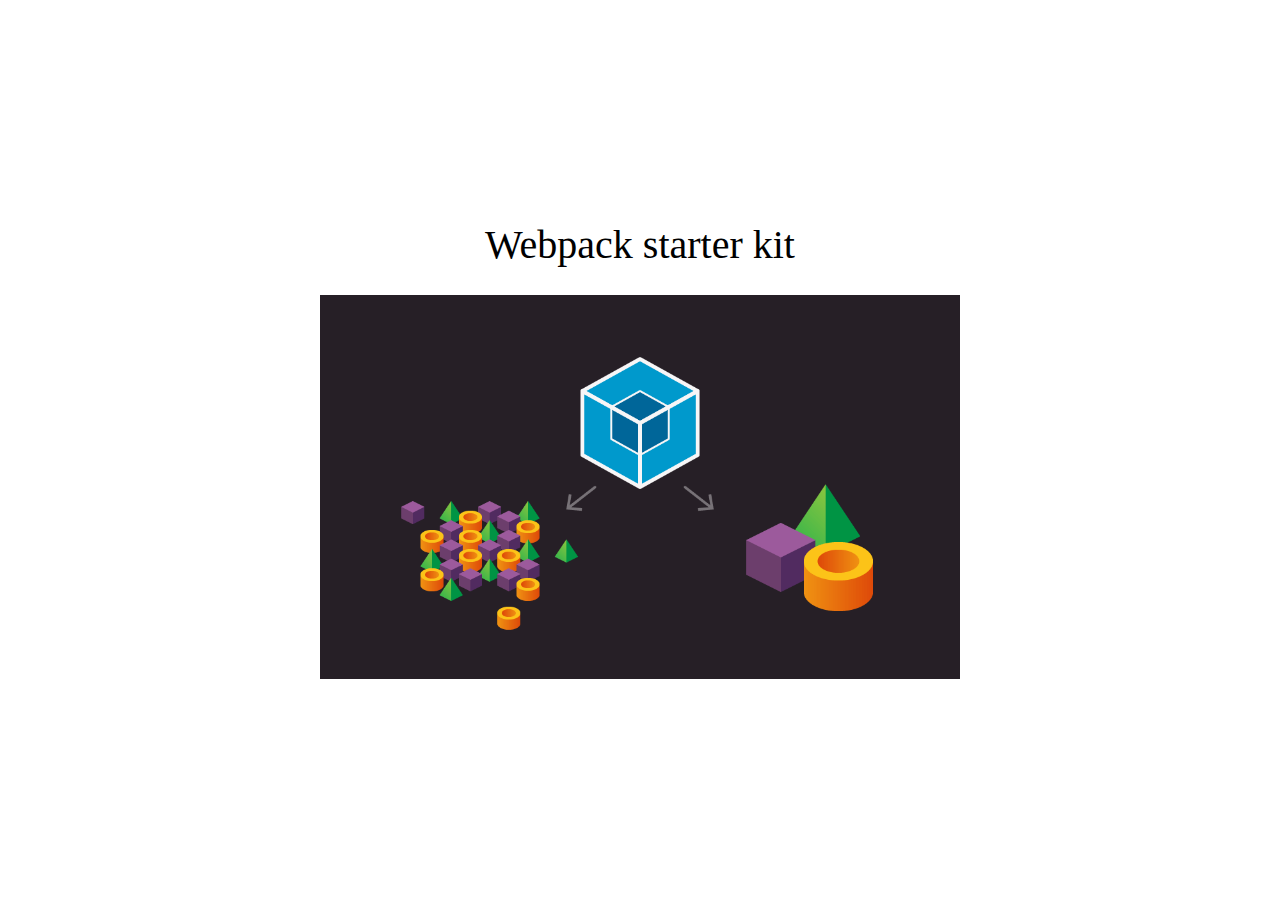
==== src/index.html @ 5fc6c1da "init webpack" ====
<!DOCTYPE html>
<html lang="en">
  <head>
    <meta charset="UTF-8" />
    <meta name="viewport" content="width=device-width, initial-scale=1.0" />
    <meta http-equiv="X-UA-Compatible" content="ie=edge" />
    <title>Webpack Starter Kit</title>

    <!-- Don't forget to delete this style tag. -->
    <style>
      body {
        min-height: 100vh;
        margin: 0;
        display: flex;
        align-items: center;
        justify-content: center;
      }

      .intro {
        text-align: center;
      }

      .intro h1 {
        margin-top: 0;
        font-weight: 500;
        font-size: 40px;
      }

      .intro img {
        display: block;
        max-width: 100%;
        height: auto;
      }
    </style>
  </head>

  <body>
    <article class="intro">
      <h1>Webpack starter kit</h1>

      <!-- HTML image reference example. -->
      <img src="./images/intro.png" alt="" width="640" />
    </article>
  </body>
</html>
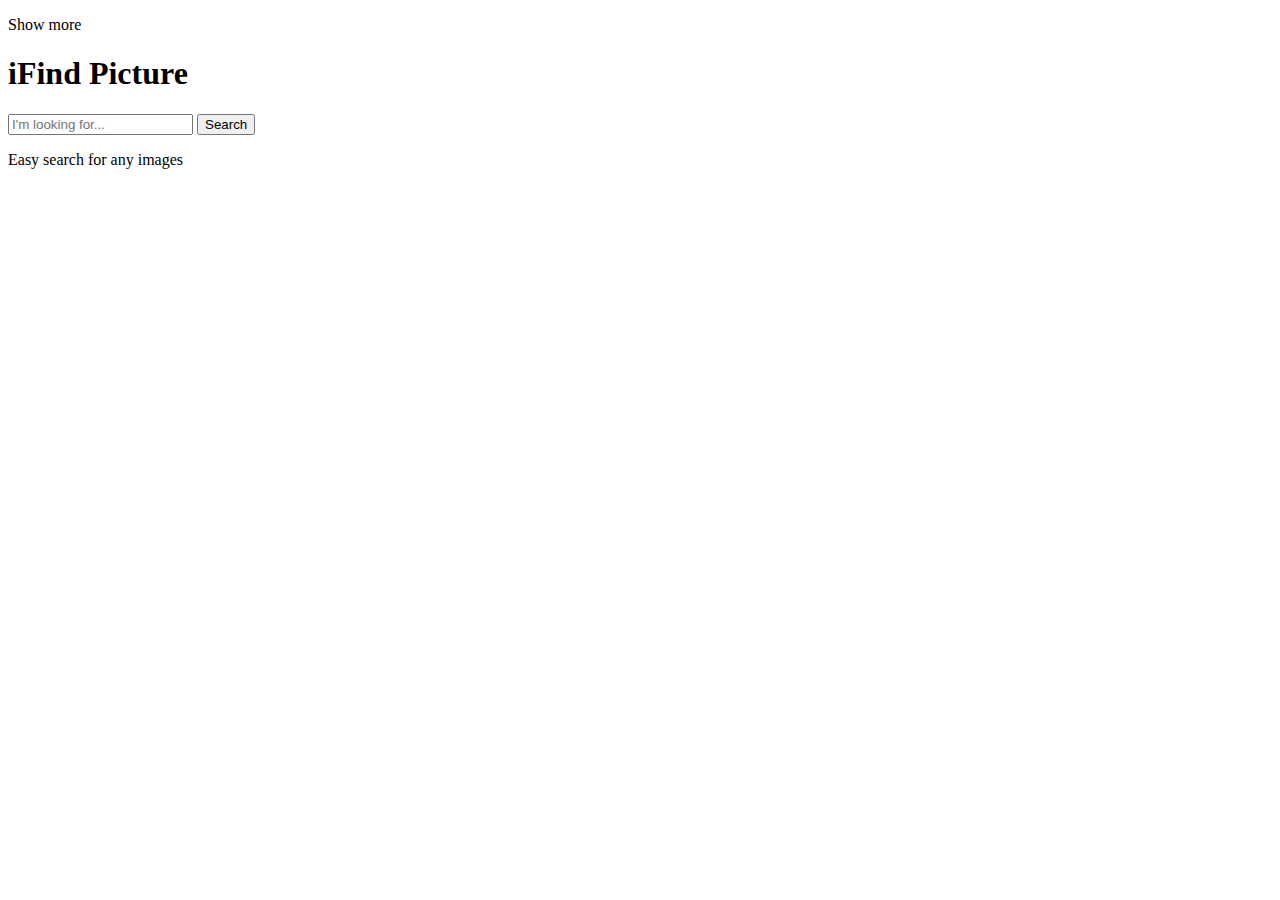
==== commit 68bf1f57: "add files with hw" ====
--- a/src/index.html
+++ b/src/index.html
@@ -4,42 +4,33 @@
     <meta charset="UTF-8" />
     <meta name="viewport" content="width=device-width, initial-scale=1.0" />
     <meta http-equiv="X-UA-Compatible" content="ie=edge" />
-    <title>Webpack Starter Kit</title>
-
-    <!-- Don't forget to delete this style tag. -->
-    <style>
-      body {
-        min-height: 100vh;
-        margin: 0;
-        display: flex;
-        align-items: center;
-        justify-content: center;
-      }
-
-      .intro {
-        text-align: center;
-      }
-
-      .intro h1 {
-        margin-top: 0;
-        font-weight: 500;
-        font-size: 40px;
-      }
-
-      .intro img {
-        display: block;
-        max-width: 100%;
-        height: auto;
-      }
-    </style>
+    <title>iFind Picture</title>
+    <link href="https://fonts.googleapis.com/icon?family=Material+Icons" rel="stylesheet" />
+    <link href="https://fonts.googleapis.com/css2?family=Montserrat:wght@400;700;800&display=swap" rel="stylesheet" />
   </head>
 
-  <body>
-    <article class="intro">
-      <h1>Webpack starter kit</h1>
-
-      <!-- HTML image reference example. -->
-      <img src="./images/intro.png" alt="" width="640" />
-    </article>
-  </body>
-</html>
+    <body>
+      <div class="main">
+        <div class="container a-container" id="a-container">
+          <ul class="gallery">
+          
+          </ul>
+          <div class="button is-hidden"><span>Show more</span></div>
+        </div>
+        <div class="switch" id="switch-cnt">
+          <div class="switch__circle"></div>
+          <div class="switch__circle switch__circle--t"></div>
+          <div class="switch__container" id="switch-c1">
+            <h1 class="switch__title title">iFind Picture</h1>
+            <form class="search-form" id="a-form" >
+              <input type="text" name="query" autocomplete="off" class="form__input" placeholder="I'm looking for...">
+              <button type="submit" class="button">Search</button>
+            </form>
+            <p class="switch__description description">Easy search for any images</p>
+          </div>
+        </div>
+      </div>
+      
+      
+    </body>
+</html>